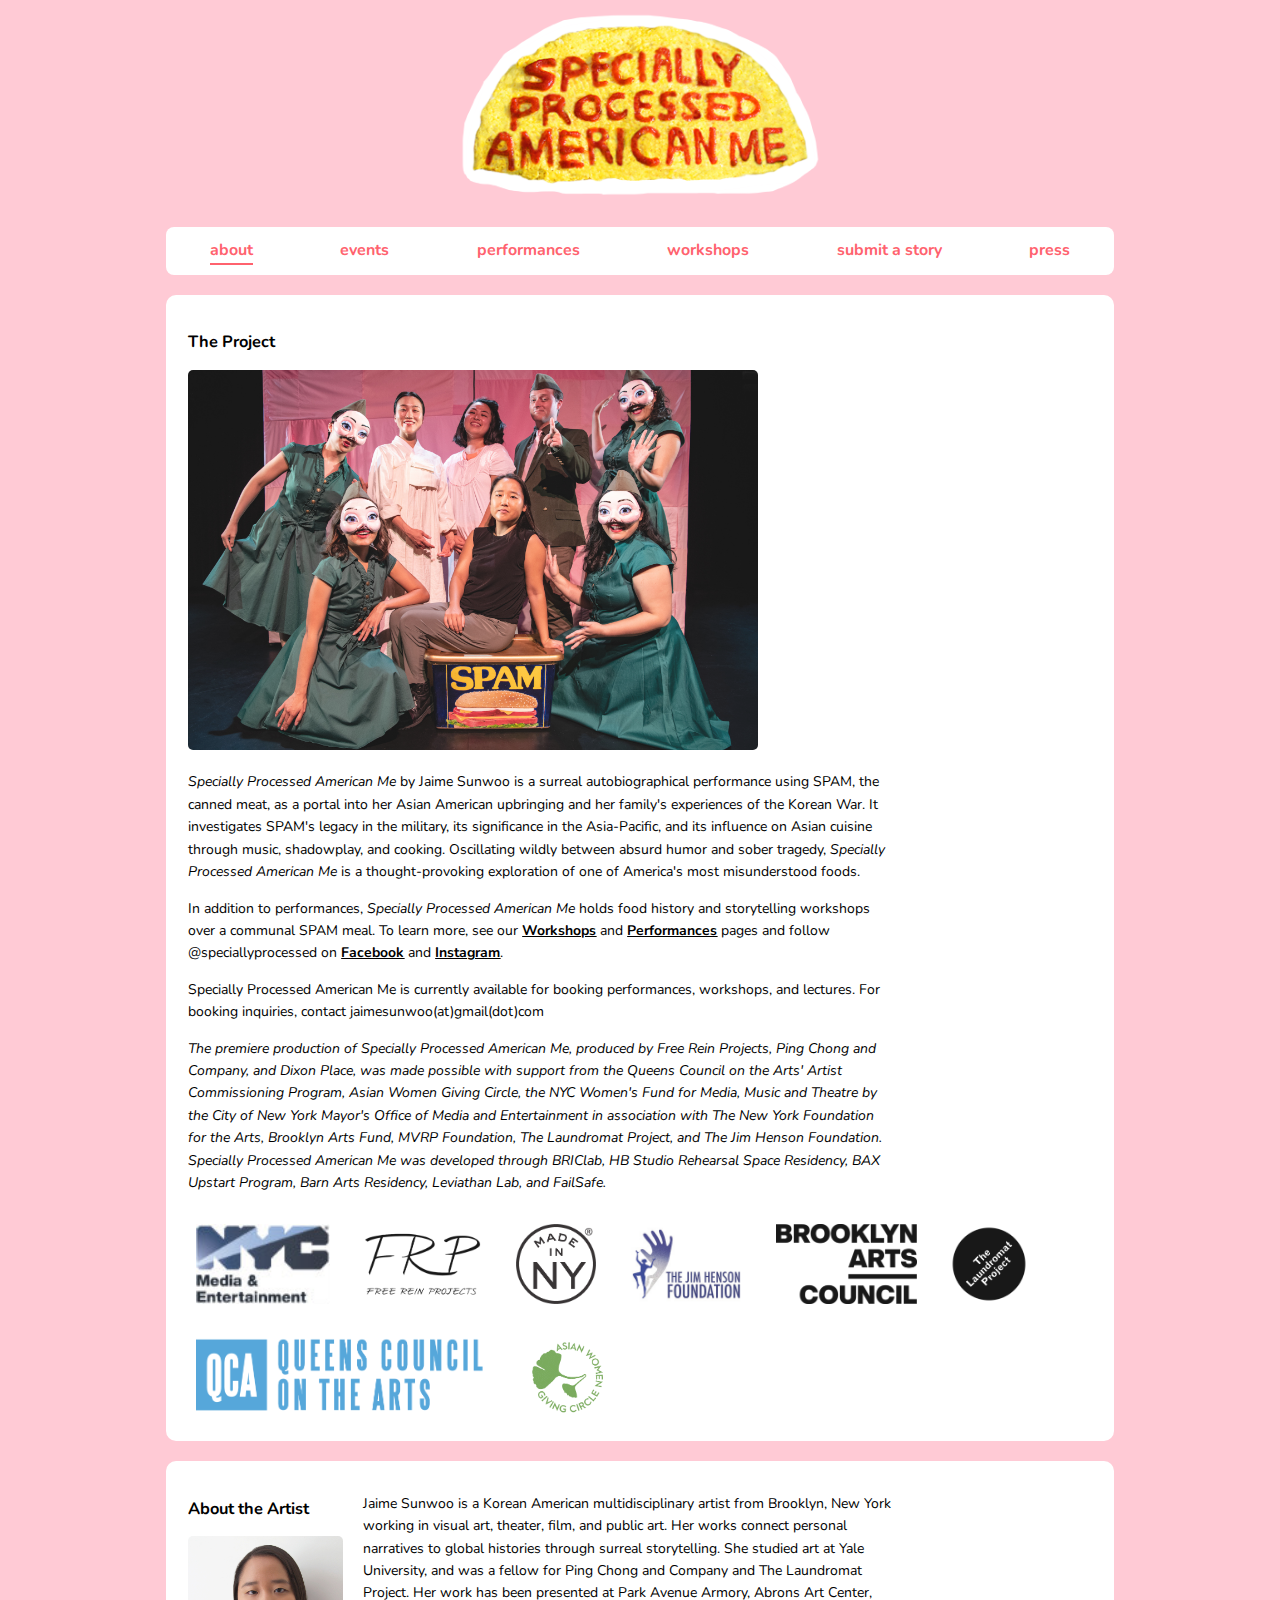
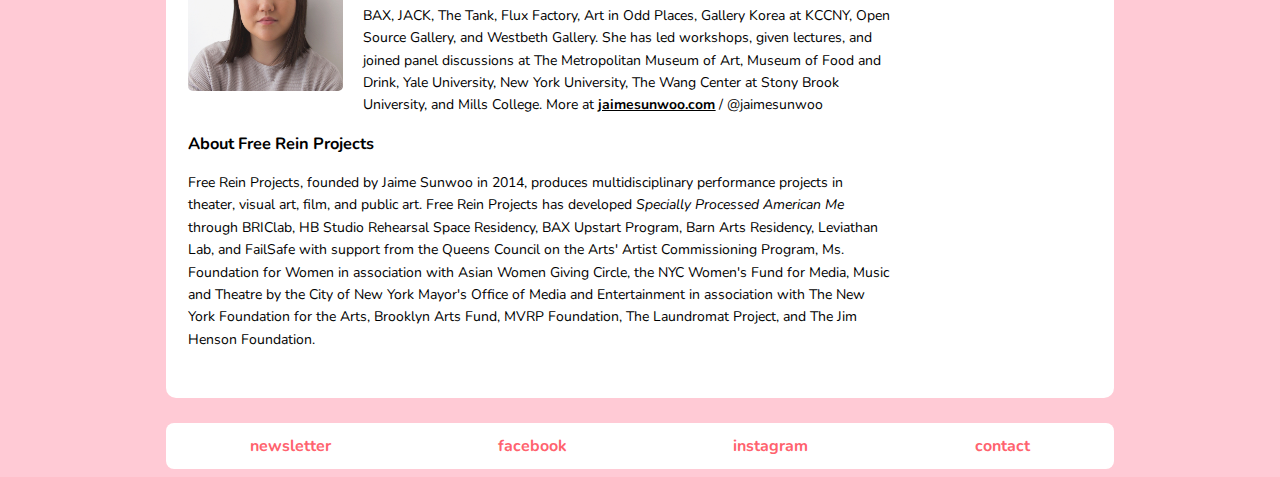
==== about.html @ fe8b5e7a "Make contact last bottom nav item" ====
<!DOCTYPE html>
<html lang="en">
  <head>
    <meta charset="utf-8" />
    <meta name="viewport" content="width=device-width,initial-scale=1" />
    <title>Specially Processed American Me</title>
    <link
      href="https://fonts.googleapis.com/css?family=Nunito"
      rel="stylesheet"
    />
    <link rel="stylesheet" type="text/css" href="./style_new.css" />
  </head>
  <body>
    <div class="nav">
      <div class="page-logo">
        <a href="./index.html"><img src="images/logo.png" /></a>
      </div>
      <div class="navItems">
        <a href="./about.html" class="navItem underlined">about</a>
        <a href="./events.html" class="navItem">events</a>
        <a href="./performances.html" class="navItem">performances</a>
        <a href="./workshops.html" class="navItem">workshops</a>
        <a href="./submit-a-story.html" class="navItem">submit a story</a>
        <a href="./press.html" class="navItem">press</a>
      </div>
    </div>

    <div class="pageBody">
      <h3>The Project</h3>
      <img class="about-img-2" src="images/about2.jpg" />
      <p>
        <i>Specially Processed American Me</i> by Jaime Sunwoo is a surreal
        autobiographical performance using SPAM, the canned meat, as a portal
        into her Asian American upbringing and her family's experiences of the
        Korean War. It investigates SPAM's legacy in the military, its
        significance in the Asia-Pacific, and its influence on Asian cuisine
        through music, shadowplay, and cooking. Oscillating wildly between
        absurd humor and sober tragedy,
        <i>Specially Processed American Me</i> is a thought-provoking
        exploration of one of America's most misunderstood foods.
      </p>
      <p>
        In addition to performances,
        <i>Specially Processed American Me</i> holds food history and
        storytelling workshops over a communal SPAM meal. To learn more, see our
        <a href="./workshops"><u>Workshops</u></a> and
        <a href="./performances"><u>Performances</u></a> pages and follow
        @speciallyprocessed on
        <a href="https://www.facebook.com/SpeciallyProcessed/"
          ><u>Facebook</u></a
        >
        and
        <a href="https://www.instagram.com/speciallyprocessed/"
          ><u>Instagram</u></a
        >.
      </p>

      <p>
        Specially Processed American Me is currently available for booking
	performances, workshops, and lectures. For booking inquiries, contact
	jaimesunwoo(at)gmail(dot)com
      </p>

      <p>
        <i>
	  The premiere production of Specially Processed American Me,
	  produced by Free Rein Projects, Ping Chong and Company, and
	  Dixon Place, was made possible with support from the Queens
	  Council on the Arts' Artist Commissioning Program, Asian Women
	  Giving Circle, the NYC Women's Fund for Media, Music and Theatre
	  by the City of New York Mayor's Office of Media and Entertainment
	  in association with The New York Foundation for the Arts, Brooklyn
	  Arts Fund, MVRP Foundation, The Laundromat Project, and The Jim
	  Henson Foundation. Specially Processed American Me was developed
	  through BRIClab, HB Studio Rehearsal Space Residency, BAX Upstart
	  Program, Barn Arts Residency, Leviathan Lab, and FailSafe.
	</i>
      </p>

      <img class="mayorsOfficeLogo" src="images/logos/project/nyc.jpg" />
      <img class="mayorsOfficeLogo" src="images/logos/project/frp.png" />
      <img class="mayorsOfficeLogo" src="images/logos/project/made-in-ny.png" />
      <img class="mayorsOfficeLogo" src="images/logos/project/jim-henson.jpg" />
      <img class="mayorsOfficeLogo" src="images/logos/project/brooklyn-arts.png" />
      <img class="mayorsOfficeLogo" src="images/logos/project/tlp.png" />
      <img class="mayorsOfficeLogo" src="images/logos/project/queens-council.png" />
      <img class="mayorsOfficeLogo" src="images/logos/project/awgc.gif" />
    </div>

    <div class="pageBody">
      <h3>About the Artist</h3>
      <div class="bioDiv">
        <img class="bioPic" src="./images/biopics/jaime_sunwoo.jpg" />
        <div class="bioText">
          <p>
            Jaime Sunwoo is a Korean American multidisciplinary artist from
            Brooklyn, New York working in visual art, theater, film, and public
            art. Her works connect personal narratives to global histories
            through surreal storytelling. She studied art at Yale University,
            and was a fellow for Ping Chong and Company and The Laundromat
            Project. Her work has been presented at Park Avenue Armory, Abrons
            Art Center, BAX, JACK, The Tank, Flux Factory, Art in Odd Places,
            Gallery Korea at KCCNY, Open Source Gallery, and Westbeth Gallery.
            She has led workshops, given lectures, and joined panel discussions
            at The Metropolitan Museum of Art, Museum of Food and Drink, Yale
            University, New York University, The Wang Center at Stony Brook
            University, and Mills College. More at
            <a href="https://jaimesunwoo.com"><u>jaimesunwoo.com</u></a> /
            @jaimesunwoo
          </p>
        </div>
      </div>

      <h3>About Free Rein Projects</h3>
      <p>
        Free Rein Projects, founded by Jaime Sunwoo in 2014, produces
        multidisciplinary performance projects in theater, visual art, film, and
        public art. Free Rein Projects has developed
        <i>Specially Processed American Me</i> through BRIClab, HB Studio
        Rehearsal Space Residency, BAX Upstart Program, Barn Arts Residency,
        Leviathan Lab, and FailSafe with support from the Queens Council on the
        Arts' Artist Commissioning Program, Ms. Foundation for Women in
        association with Asian Women Giving Circle, the NYC Women's Fund for
        Media, Music and Theatre by the City of New York Mayor's Office of Media
        and Entertainment in association with The New York Foundation for the
        Arts, Brooklyn Arts Fund, MVRP Foundation, The Laundromat Project, and
        The Jim Henson Foundation.
      </p>

      <br />
    </div>
    <div class="nav">
      <div class="navItems">
        <a href="http://eepurl.com/dxRak9" class="navItem">newsletter</a>
        <a href="https://www.facebook.com/SpeciallyProcessed/" class="navItem"
          >facebook</a
        >
        <a href="https://www.instagram.com/speciallyprocessed/" class="navItem"
          >instagram</a
        >
        <a href="./contact.html" class="navItem notBoldText">contact</a>
      </div>
    </div>
  </body>
</html>
---- style_new.css ----
body {
  font-family: "Futura", "Nunito", sans-serif;
  margin-top: 0;
  margin-left: 0;
  width: 100vw;
  background-color: #ffcad5;
}

.page-logo img {
  height: 140px;
  padding-top: 10px;
  margin-bottom: -14px;
}

@media screen and (min-device-width: 800px) {
  .page-logo img {
    height: 200px;
  }
  .page-logo img:hover {
    height: 210px;
    padding-top: 7px;
    margin-bottom: -21px;
  }
}

.eventLocations {
  text-align: center;
  margin-bottom: 40px;
}

.eventLocations h3 {
  line-height: 50%;
  margin-top: 20px;
}

.eventLocations h4 {
  margin-top: -10px;
  margin-bottom: 10px;
  color: #333333;
}

@media screen and (max-device-width: 800px) {
  .eventLocations h3 {
    line-height: 100%;
    margin-top: 40px;
  }

  .eventLocations h4 {
    margin-top: -10px;
    margin-bottom: 10px;
    color: #333333;
  }
}

.eventQuote {
  text-align: center;
  width: 60%;
  margin: 30px auto;
  border: 3px solid #ffe9ed;
  border-radius: 6px;
  padding: 10px 20px 10px 0px;
}

@media screen and (max-device-width: 800px) {
  .eventQuote {
    width: 80%;
  }
}

.attribution {
  text-align: right;
  margin-top: 30px;
  margin-right: 90px;
}

.attribution h4 {
  color: #ff626e;
}

@media screen and (max-device-width: 800px) {
  .attribution {
    margin-right: 0px;
  }
}

.sponsoredBy {
  margin-top: 40px;
  text-align: center;
  margin: 0 auto;
}

.mayorsOfficeLogo {
  margin-top: 8px;
  min-height: 80px;
  max-height: 80px;
  margin-right: 12px;
  padding: 8px;
}

.logos {
  margin-top: 20px;
  display: flex;
  flex-wrap: wrap;
  justify-content: space-between;
  width: 40%;
  margin: 0 auto 60px;
}
.logos img {
  height: 60px;
}

@media screen and (max-device-width: 800px) {
  .logos {
    display: flex;
    flex-wrap: wrap;
    justify-content: space-between;
    width: 90%;
    margin: 0 auto;
  }
  .logos img {
    height: 60px;
  }
}

.bioDiv {
  display: inline;
}
.bioText {
  padding-top: 0;
  margin-left: 175px;
  margin-top: -220px;
  min-height: 160px;
  max-width: 60%;
}
.bioPic {
  width: 155px;
}

.section-header {
  width: 46vw;
}

.about-img-2 {
  width: 44.5vw;
}

@media screen and (max-device-width: 800px) {
  .bioDiv {
    display: inline;
  }
  .bioText {
    padding-top: 0;
    margin-left: 0;
    margin-top: 0;
    min-height: 160px;
    max-width: 100%;
  }

  .section-header,
  .about-img-2 {
    width: 100%;
  }
}

.size-full {
  min-width: 100%;
  max-width: 100%;
  width: 100%;
}

.photo-container {
  display: flex;
  justify-content: space-around;
  flex-wrap: wrap;
}

#photo-credit {
  font-weight: bold;
  color: black;
  margin-right: 25px;
  margin-bottom: 15px;
  position: absolute;
  bottom: 0;
  right: 0;
}

@media screen and (max-device-width: 800px) {
  #photo-credit {
    bottom: 50px;
  }
}

.photo-subcontainer {
  align-self: flex-start;
  overflow: hidden;
  height: 300px;
  position: relative;
  width: 48%;
  margin-bottom: 10px;
  border-radius: 8px;
  display: block;
  border: 3px solid #ffcad5;
}

.photograph {
  z-index: 0;
  width: 100%;
  min-height: 100%;
}

@media screen and (max-device-width: 800px) {
  .photo-subcontainer {
    align-self: flex-start;
    overflow: hidden;
    height: 100px;
    position: relative;
    width: 45%;
    margin-bottom: 10px;
    border-radius: 8px;
    display: block;
    border: 3px solid #ffcad5;
  }

  .photograph {
    width: 100%;
  }
}

.photograph:hover {
  cursor: pointer;
}
#enlargedImageDiv {
  width: 100vw;
  height: 100vh;
  visibility: hidden;
  position: fixed;
  z-index: 1;
  top: 0;
  left: 0;
  background: rgba(255, 255, 255, 0.8);
}
#performance-photos h3,
#workshop-photos h3 {
  margin-bottom: 35px;
  text-align: center;
  font-size: 20px;
  color: #ff626e;
}
@media screen and (max-device-width: 800px) {
  #performance-photos h3,
  #workshop-photos h3 {
    margin-top: 1px;
    margin-bottom: 20px;
  }
}
#enlargedImage {
  max-height: 90vh;
  position: absolute;
  left: 50%;
  top: 5vh;
  -webkit-transform: translateX(-50%);
  transform: translateX(-50%);
  opacity: 1;
  border: 3px solid #ffcad5;
  box-shadow: 3px 3px 5px #cccccc;
}

@media screen and (max-device-width: 800px) {
  #enlargedImage {
    -webkit-transform: translateX(0%);
    max-width: 86%;
    left: 6%;
    top: 25vh;
  }
}
a {
  text-decoration: none;
  font-weight: bold;
  color: inherit;
}

.img_nav {
  height: 130px;
  margin-top: 12px;
  margin-bottom: 20px;
}

@media screen and (max-device-width: 800px) {
  .img_nav {
    display: none;
  }
}

.img_nav img {
  max-height: 100%;
  border-radius: 6px;
}

.img_nav img:hover {
  opacity: 0.9;
}

.pageTitle {
  padding-top: 10px;
  padding-bottom: 10px;
  max-height: 40px;
  margin: 0;
  text-align: center;
}

.transparentBG {
  position: fixed;
  top: 0;
  left: 0;
  height: 100vw;
  opacity: 0.5;
  width: 100vw;
  visibility: hidden;
}

.nav {
  margin-left: 2.5vw;
  margin-right: 2.5vw;
  font-family: "Futura", "Nunito", sans-serif;
  text-align: center;
  -webkit-animation: fadein 0.6s; /* Safari, Chrome and Opera > 12.1 */
  -moz-animation: fadein 0.6s; /* Firefox < 16 */
  -ms-animation: fadein 0.6s; /* Internet Explorer */
  -o-animation: fadein 0.6s; /* Opera < 12.1 */
  animation: fadein 0.6s;
}

@media screen and (min-device-width: 800px) {
  .nav {
    margin-left: 13vw;
    margin-right: 13vw;
  }
}

.displayRecipes {
  visibility: hidden;
}

@media screen and (min-device-width: 800px) {
}

.sendRecipeSendButton {
  font-size: 16px;
  background-color: white;
  border: 3px solid #ffcad5;
  border-radius: 4px;
  font-weight: bold;
}

@media screen and (min-device-width: 800px) {
}

.sendRecipeSendButton:hover {
  cursor: pointer;
}

@media screen and (min-device-width: 800px) {
}

.sendRecipeAuthor {
  width: 70%;
  border-radius: 5px;
  font-size: 16px;
  border: 3px solid #ffcad5;
}

@media screen and (max-device-width: 800px) {
  .sendRecipeAuthor {
    width: 96%;
  }
}

.sendRecipeText {
  border-radius: 5px;
  width: 70%;
  height: 300px;
  font-size: 16px;
  border: 3px solid #ffcad5;
}

@media screen and (max-device-width: 800px) {
  .sendRecipeText {
    width: 96%;
  }
}

.closeRecipeButton {
  color: #555555;
  position: relative;
  background-color: #ededed;
  width: 20px;
  height: 20px;
  margin-top: 2px;
  opacity: 1;
  margin-bottom: -26px;
  margin-left: 266px;
  z-index: 900;
  text-align: center;
  font-family: sans-serif;
  border-radius: 50%;
  visibility: hidden;
}

@media screen and (min-device-width: 800px) {
}

.boldText2 {
  font-weight: bold;
}

closeRecipeButton:hover {
  cursor: pointer;
  background-color: #ff7f7f;
}

.recipeContent {
  border-radius: 10px;
  overflow: scroll;
  background-color: #ffffff;
  border: 3px solid #ffcad5;
  opacity: 0.97;
  text-align: left;
  height: 300px;
  padding-left: 16px;
  padding-right: 16px;
  padding-bottom: 16px;
  font-size: 15px;
  overflow-x: hidden;
}

@media screen and (min-device-width: 800px) {
}

.recipeContainer:hover {
  cursor: pointer;
}

@media screen and (min-device-width: 800px) {
}

.recipeContainer:hover > .recipeTitle {
  visibility: visible;
}

.recipeTitle {
  display: table;
  visibility: hidden;
  position: absolute;
  opacity: 0.99;
  z-index: 500;
  width: 70%;
  max-width: 70%;
  left: 14%;
  top: 29%;
  color: white;
  max-width: 70%;
  font-size: 18px;
  margin: 0 auto;
}

@media screen and (min-device-width: 800px) {
}

.recipeContainer {
  position: relative;
  /* border: 2px solid orange; */
  width: 28%;
  max-height: 14em;
  margin-right: 1.5%;
  margin-bottom: 14px;
  text-align: center;
}

@media screen and (min-device-width: 800px) {
  .recipeContainer {
    position: relative;
    /* border: 2px solid orange; */
    width: 18%;
    max-height: 18em;
    margin-right: 1.5%;
    margin-bottom: 14px;
    text-align: center;
  }
}

.recipeSpamPic {
  max-width: 100%;
  height: 100%;
  opacity: 0.9;
  margin: 0 auto;
  z-index: 499;
}

@media screen and (min-device-width: 800px) {
  .recipeSpamPic {
  }
}

.recipeContentDiv {
  position: fixed;
  width: 90vw;
  top: 150px;
  left: 5vw;
  opacity: 0.99;
  z-index: 600;
}

@media screen and (min-device-width: 800px) {
  .recipeContentDiv {
    position: relative;
    width: 300px;
    top: 0;
    left: 0;
    margin-top: -304px;
    margin-left: -65px;
    opacity: 0.99;
    z-index: 600;
  }
}

.recipesDiv {
  margin-top: 25px;
  display: flex;
  justify-content: flex-start;
  flex-wrap: wrap;
}

@media screen and (min-device-width: 800px) {
  .recipesDiv {
  }
}

.navItems {
  display: flex;
  flex-wrap: wrap;
  justify-content: space-around;
  padding-top: 10px;
  padding-bottom: 10px;
  border-radius: 8px;
  text-align: center;
  margin-top: 25px;
  background-color: white;
}

@media screen and (max-device-width: 800px) {
  .navItems {
    justify-content: space-around;
    background-color: rgba(255, 255, 255, 0.5);
    padding-bottom: 2px;
    margin-right: 4px;
    margin-left: 4px;
    padding-right: 6px;
    padding-left: 6px;
    margin-top: 10px;
  }
}

.navItem {
  display: inline-block;
  color: #ff626e;
  font-weight: bold;
  font-size: 16px;
  padding-top: 2px;
  padding-bottom: 2px;
}

.underlined {
  border-bottom: 2px solid #ff626e;
}

@media screen and (max-device-width: 800px) {
  .navItem {
    border-radius: 6px;
    background-color: white;
    width: 28vw;
    font-size: 12px;
    padding-top: 10px;
    padding-bottom: 8px;
    margin-bottom: 6px;
  }
  .underlined {
    border-bottom: 2px solid white;
    text-decoration: underline;
  }
}

.navItem:hover {
  opacity: 0.8;
}

.pageBody p,
.recipeBody p {
  max-width: 100%;
}

@media screen and (min-device-width: 800px) {
  .pageBody p,
  .recipeBody p {
    max-width: 55vw;
  }
}

.contactBody {
  min-height: 200px;
}

.pageBody {
  background-color: white;
}
.recipeBody {
  background-color: rgba(255, 255, 255, 0.3);
}

.pageBody,
.recipeBody {
  font-size: 14px;
  line-height: 160%;
  margin-bottom: 12px;
  border-radius: 10px;
  padding-top: 20px;
  padding-bottom: 10px;
  margin-left: 3vw;
  margin-top: 10px;
  margin-right: 3vw;
  padding-left: 12px;
  padding-right: 12px;
  -webkit-animation: fadein 0.6s; /* Safari, Chrome and Opera > 12.1 */
  -moz-animation: fadein 0.6s; /* Firefox < 16 */
  -ms-animation: fadein 0.6s; /* Internet Explorer */
  -o-animation: fadein 0.6s; /* Opera < 12.1 */
  animation: fadein 0.6s;
}

.pageBody a,
.recipeBody a {
  text-decoration: underline;
}

@media screen and (min-device-width: 800px) {
  .pageBody,
  .recipeBody {
    margin-left: 13vw;
    margin-right: 13vw;
    padding-left: 22px;
    padding-right: 22px;
    margin-top: 20px;
  }
}

.pageBody img,
.recipeBody img {
  border-radius: 5px;
  opacity: 0.9;
}

.pageBody > p > p > img,
.pageBody > p > p > a > img,
.pageBody > p > p > span > img,
.pageBody > p > h1 > img,
.pageBody > p > figure > img {
  max-width: 100%;
  height: auto;
  width: auto;
}

.wp-image-89 {
  width: 100%;
  height: 100%;
}

@keyframes fadein {
  from {
    opacity: 0;
  }
  to {
    opacity: 1;
  }
}
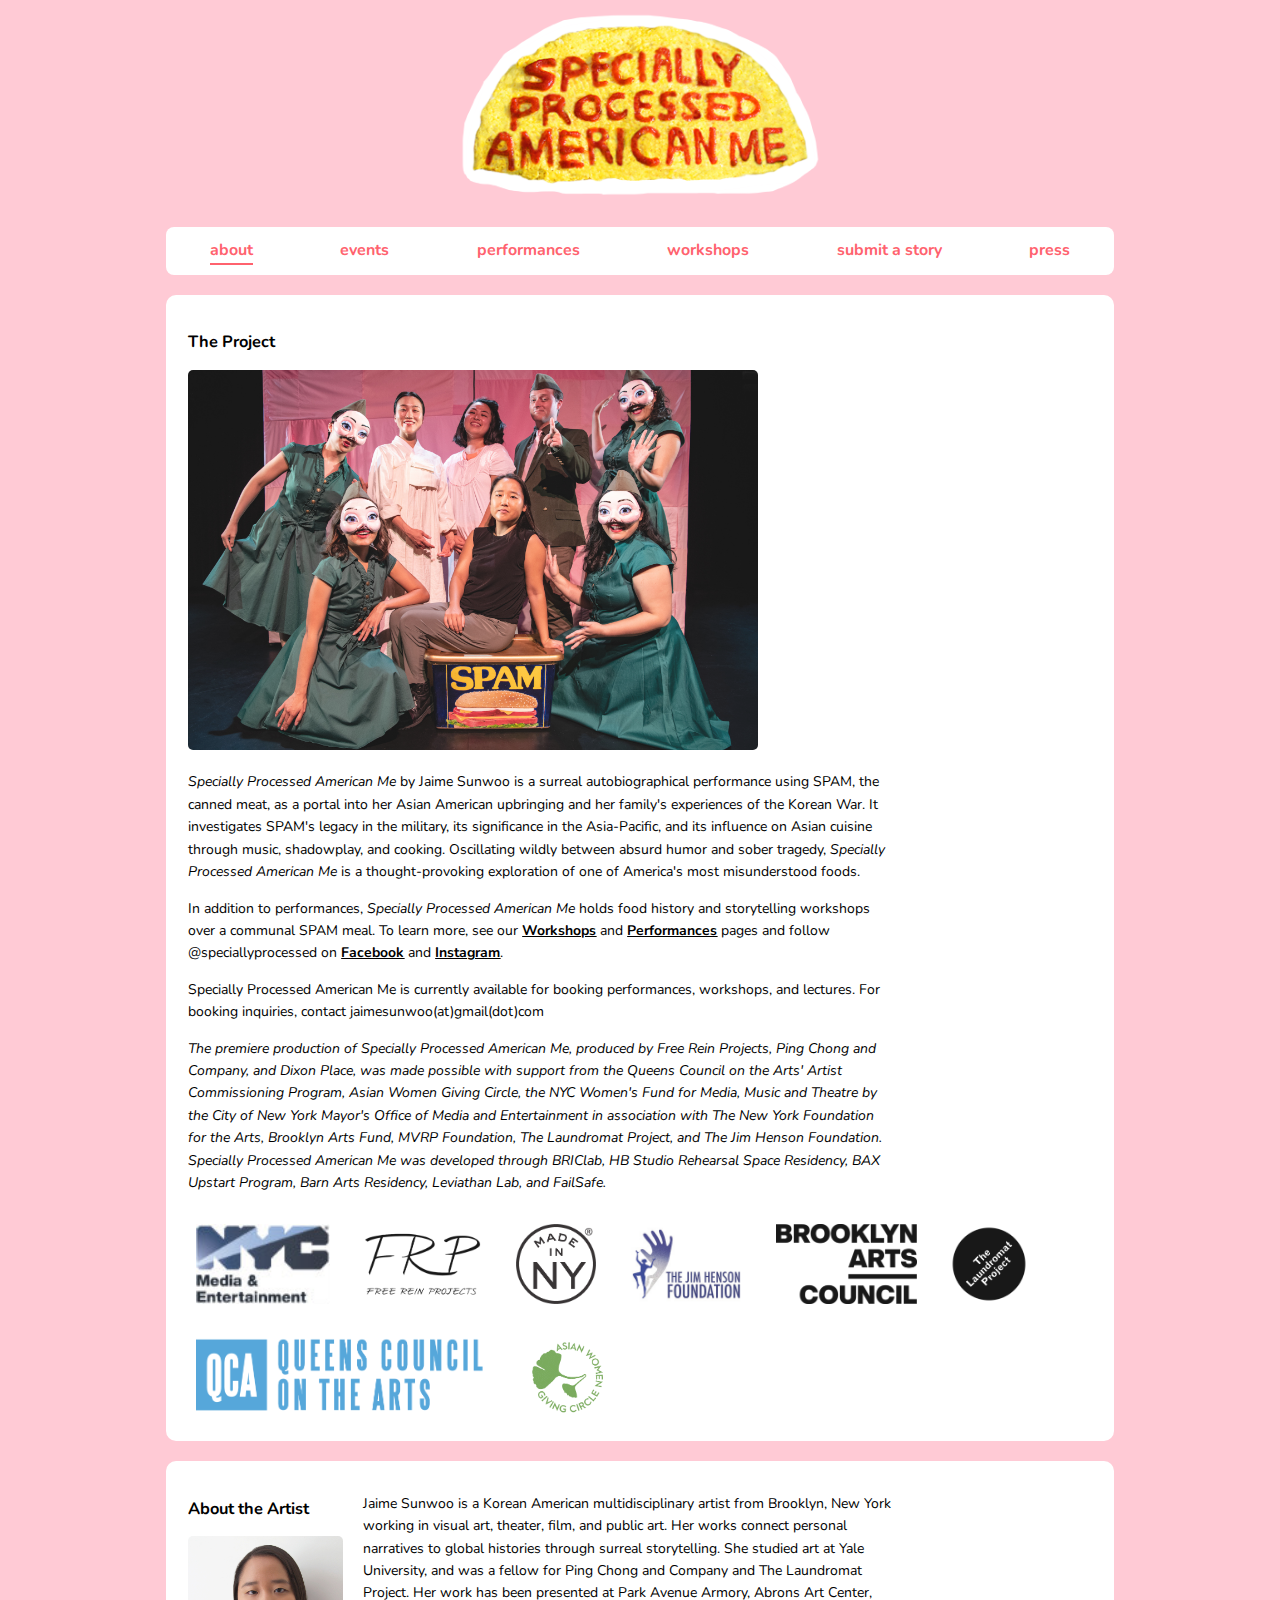
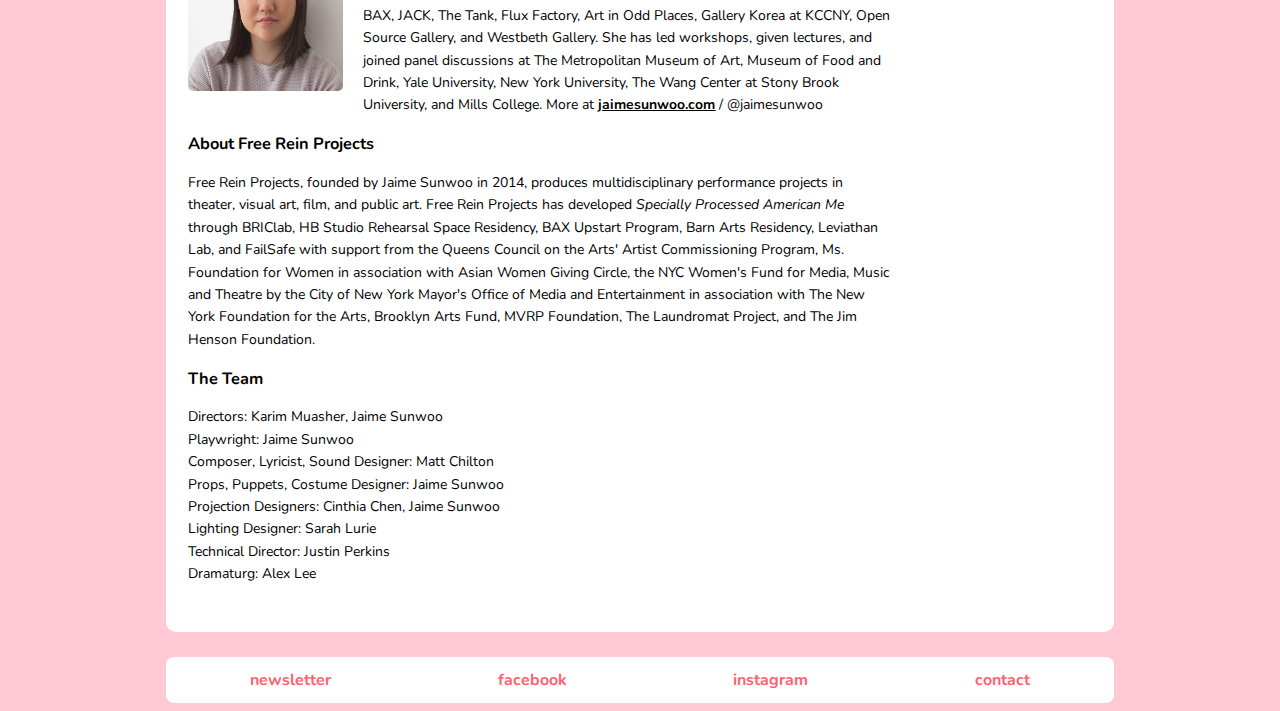
==== commit 36c0ce3a: "new team section" ====
--- a/about.html
+++ b/about.html
@@ -127,6 +127,18 @@
         The Jim Henson Foundation.
       </p>
 
+      <h3>The Team</h3>
+      <p>
+	Directors: Karim Muasher, Jaime Sunwoo<br>
+        Playwright: Jaime Sunwoo<br>
+        Composer, Lyricist, Sound Designer: Matt Chilton<br>
+        Props, Puppets, Costume Designer: Jaime Sunwoo<br>
+        Projection Designers: Cinthia Chen, Jaime Sunwoo<br>
+        Lighting Designer: Sarah Lurie<br>
+        Technical Director: Justin Perkins<br>
+        Dramaturg: Alex Lee<br>
+      </p>
+
       <br />
     </div>
     <div class="nav">
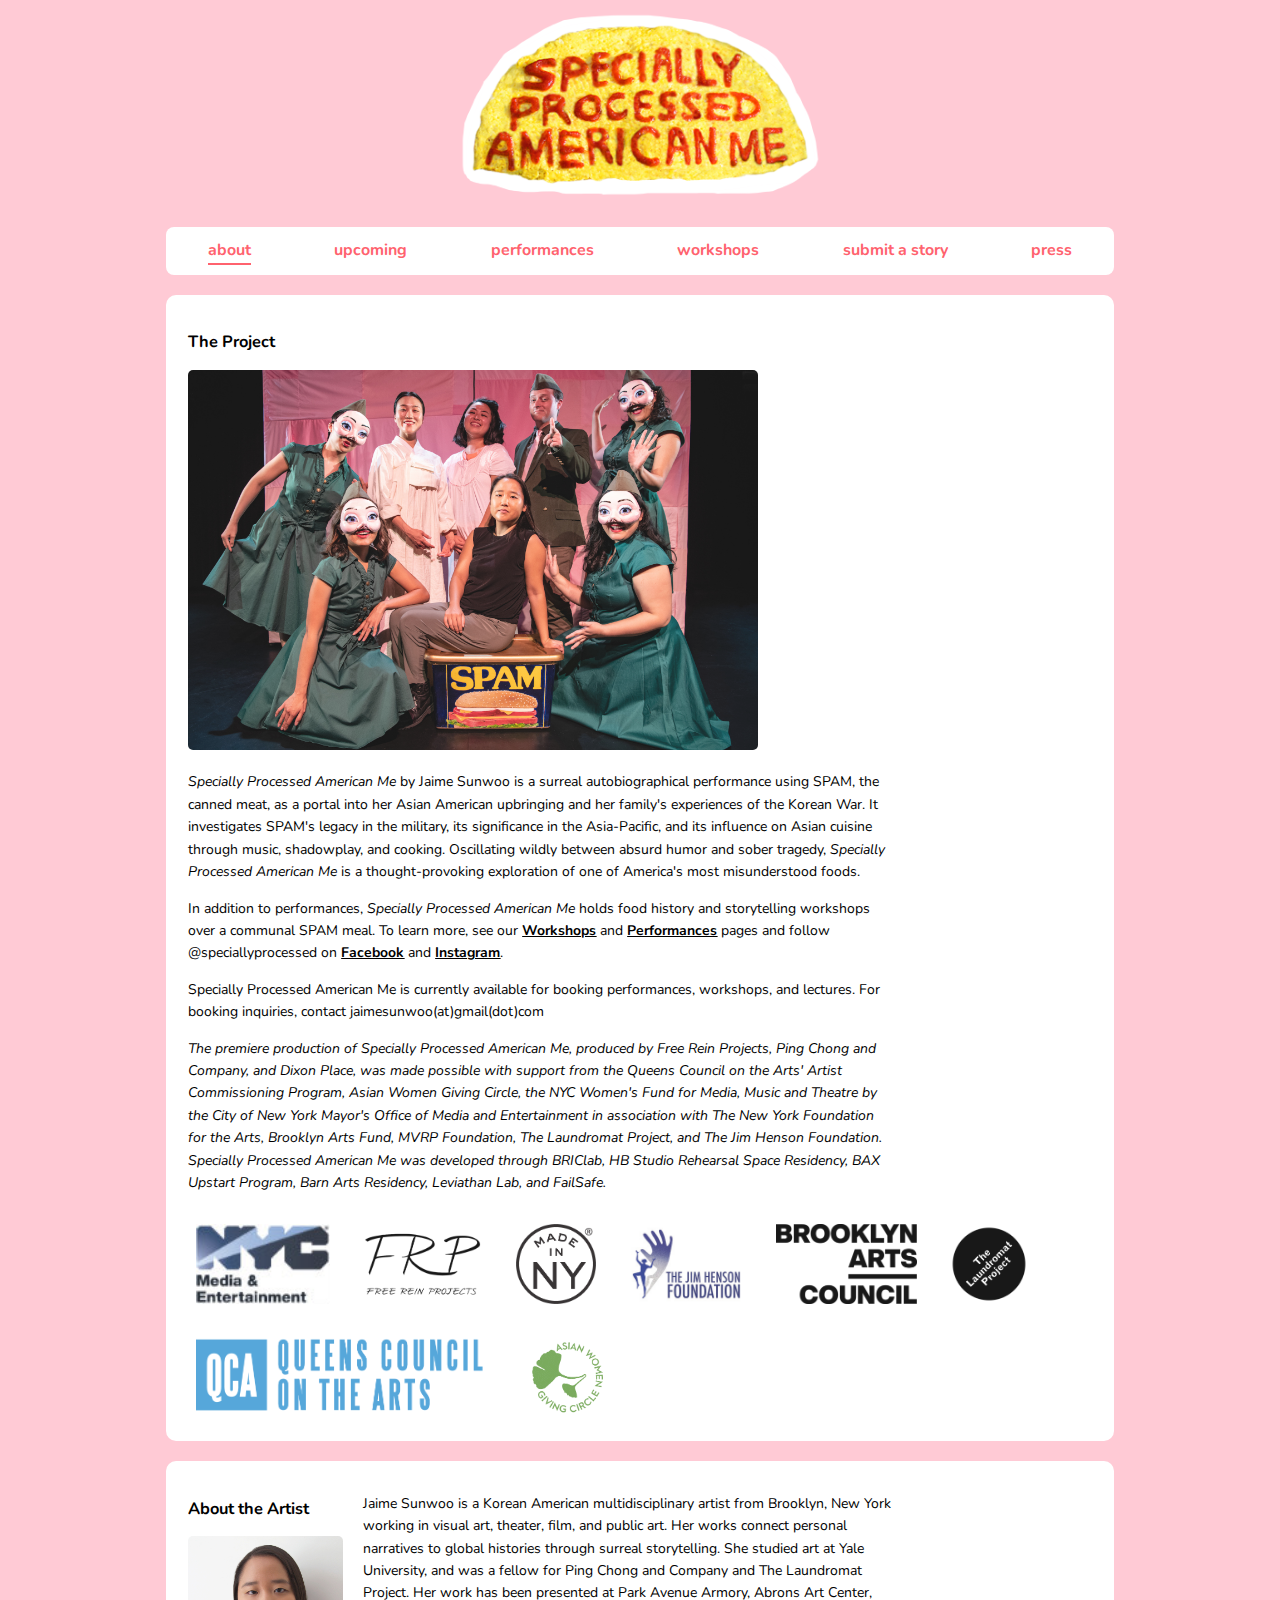
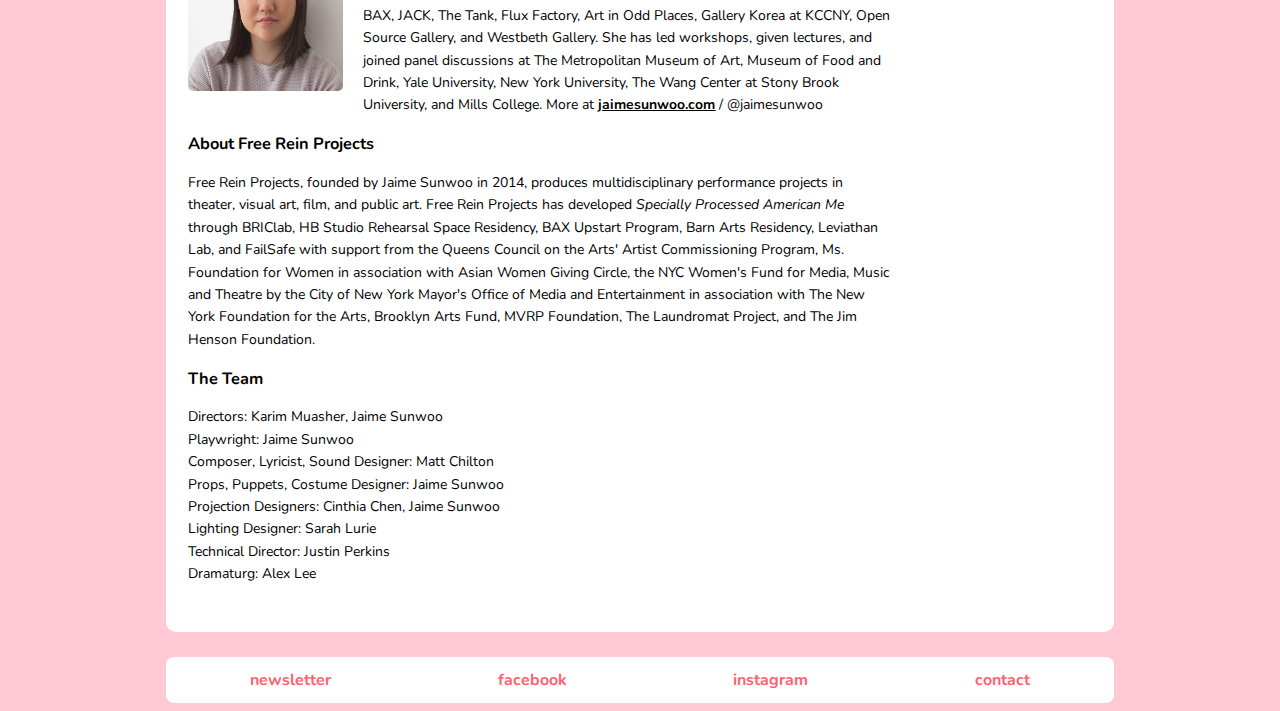
==== commit 0f14688f: "switch back to upcoming" ====
--- a/about.html
+++ b/about.html
@@ -17,7 +17,7 @@
       </div>
       <div class="navItems">
         <a href="./about.html" class="navItem underlined">about</a>
-        <a href="./events.html" class="navItem">events</a>
+        <a href="./upcoming.html" class="navItem">upcoming</a>
         <a href="./performances.html" class="navItem">performances</a>
         <a href="./workshops.html" class="navItem">workshops</a>
         <a href="./submit-a-story.html" class="navItem">submit a story</a>
--- a/style_new.css
+++ b/style_new.css
@@ -58,7 +58,7 @@
   margin: 30px auto;
   border: 3px solid #ffe9ed;
   border-radius: 6px;
-  padding: 10px 20px 10px 0px;
+  padding: 10px 20px 10px 20px;
 }
 
 @media screen and (max-device-width: 800px) {
@@ -70,7 +70,7 @@
 .attribution {
   text-align: right;
   margin-top: 30px;
-  margin-right: 90px;
+  margin-right: 30px;
 }
 
 .attribution h4 {
@@ -681,3 +681,22 @@
     opacity: 1;
   }
 }
+
+#performance-quotes {
+    position: relative;
+    margin-bottom: 35px;
+}
+
+#performance-quotes img {
+    max-width: 100%;
+    min-width: 100%;
+    width: 100%;
+}
+
+#performance-quotes #nyt-link {
+    position: absolute;
+    top: 65%;
+    left: 45%;
+    width: 33%;
+    height: 5%;
+}
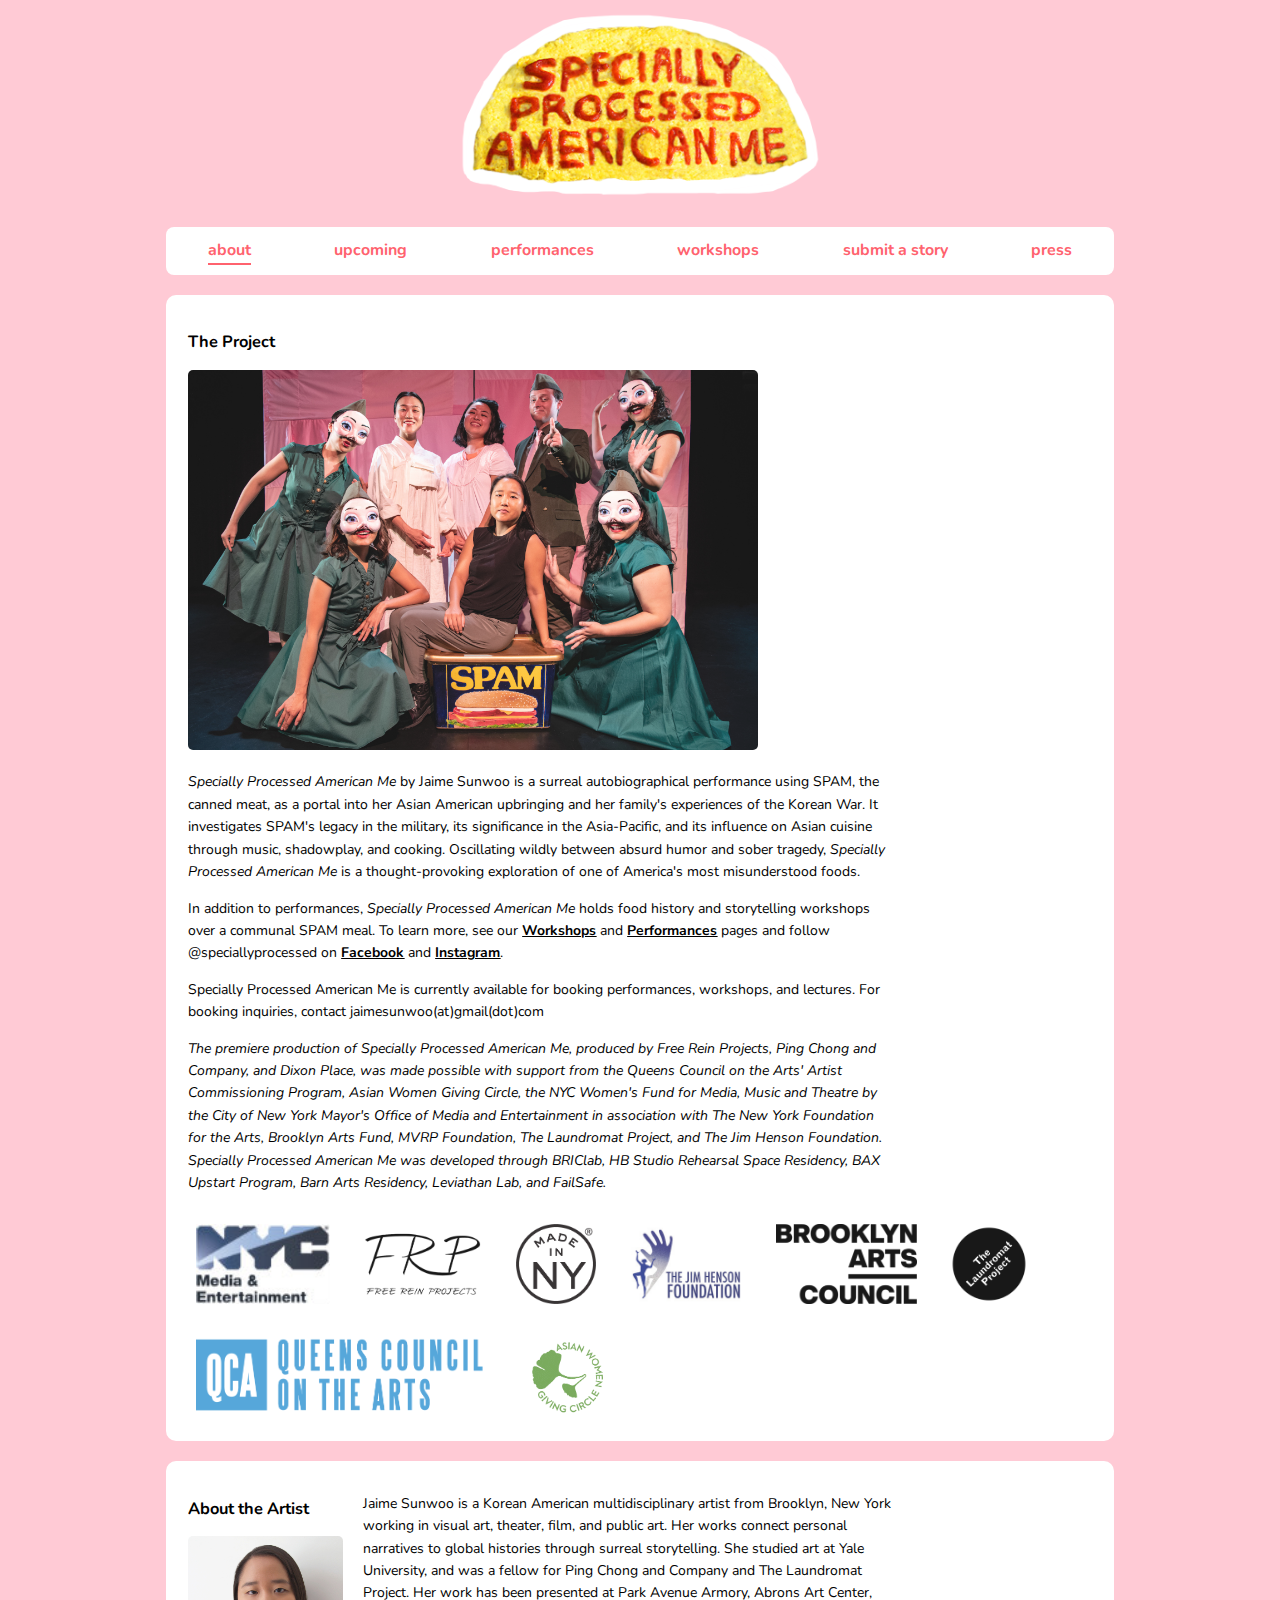
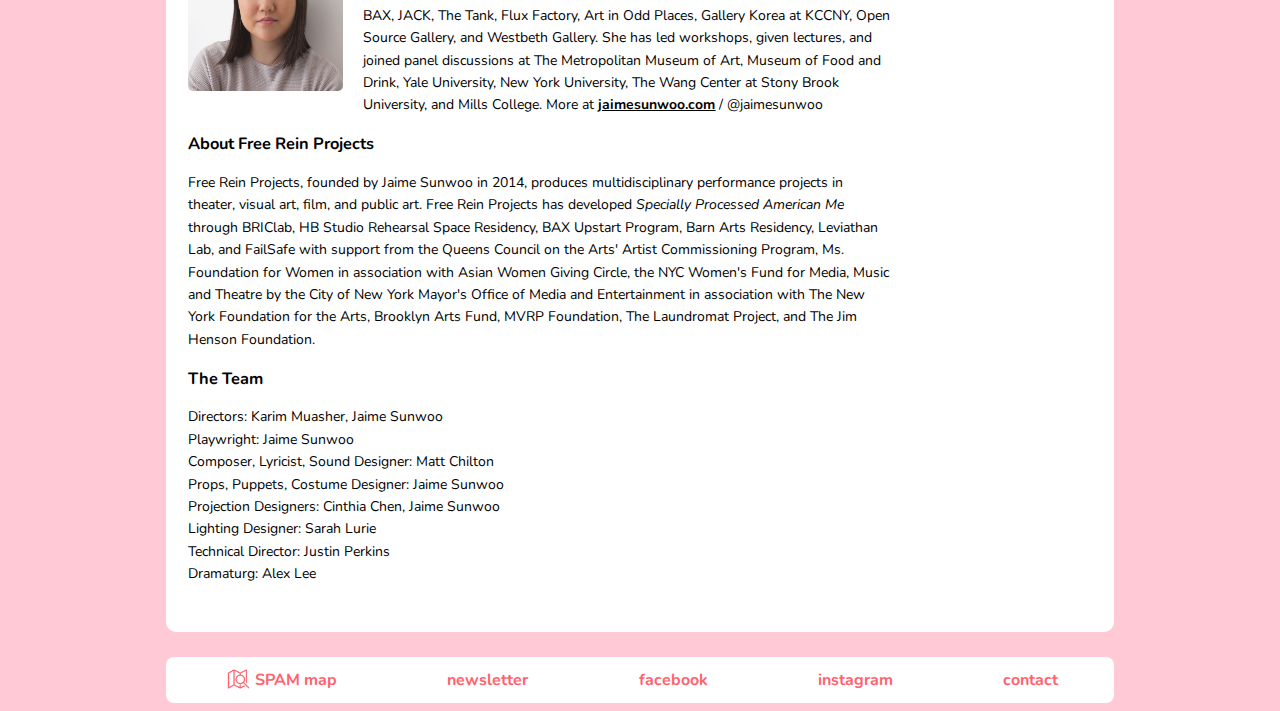
==== commit 83e2a4e5: "link to map" ====
--- a/about.html
+++ b/about.html
@@ -143,7 +143,13 @@
     </div>
     <div class="nav">
       <div class="navItems">
-        <a href="http://eepurl.com/dxRak9" class="navItem">newsletter</a>
+	<a href="./spam-map.html" class="navItem" style="display:flex;justify-content:center;">
+	  <img src="images/spam-map/map-icon.png"/> 
+	  <span class="mobile-hide">SPAM&nbsp;</span>map
+	</a>
+        <a href="https://docs.google.com/forms/d/e/1FAIpQLScTx_-lxqsmn__79s77IwJIoGTOulNRGMMdBLV7c_fVOtAwpw/viewform?usp=sf_link" class="navItem">
+	  newsletter
+	</a>
         <a href="https://www.facebook.com/SpeciallyProcessed/" class="navItem"
           >facebook</a
         >
--- a/style_new.css
+++ b/style_new.css
@@ -191,29 +191,21 @@
 }
 
 .photo-subcontainer {
-  align-self: flex-start;
+  position: relative;
   overflow: hidden;
-  height: 300px;
-  position: relative;
   width: 48%;
   margin-bottom: 10px;
   border-radius: 8px;
-  display: block;
   border: 3px solid #ffcad5;
+  aspect-ratio: 14/9;
 }
 
 .photograph {
-  z-index: 0;
   width: 100%;
-  min-height: 100%;
 }
 
 @media screen and (max-device-width: 800px) {
   .photo-subcontainer {
-    align-self: flex-start;
-    overflow: hidden;
-    height: 100px;
-    position: relative;
     width: 45%;
     margin-bottom: 10px;
     border-radius: 8px;
@@ -545,6 +537,12 @@
   text-align: center;
   margin-top: 25px;
   background-color: white;
+}
+
+.navItem img {
+  max-height: 20px;
+  padding-left: 5px;
+  padding-right: 5px;
 }
 
 @media screen and (max-device-width: 800px) {
@@ -683,20 +681,59 @@
 }
 
 #performance-quotes {
-    position: relative;
-    margin-bottom: 35px;
+  position: relative;
+  margin-bottom: 35px;
+  margin: 0 auto;
+  width: 65%;
+}
+
+
+@media screen and (max-device-width: 800px) {
+  #performance-quotes {
+    width: 100%;
+  }
 }
 
 #performance-quotes img {
-    max-width: 100%;
-    min-width: 100%;
+  max-width: 100%;
+  min-width: 100%;
+  width: 100%;
+}
+
+#performance-quotes #nyt-link {
+  position: absolute;
+  top: 65%;
+  left: 45%;
+  width: 33%;
+  height: 5%;
+}
+
+#map-chefs {
+  margin-top: 15px;
+  width: 100%;
+}
+#map-chefs img {
+  margin-top: 10px;
+  width: 70%;
+}
+#map-chefs img:hover {
+  opacity: 0.8;
+}
+
+@media screen and (max-device-width: 800px) {
+  #map-chefs img {
     width: 100%;
-}
-
-#performance-quotes #nyt-link {
-    position: absolute;
-    top: 65%;
-    left: 45%;
-    width: 33%;
-    height: 5%;
-}
+  }
+}
+
+
+@media screen and (min-device-width: 801px) {
+  .desktop-hide {
+      display: none;
+  }
+}
+@media screen and (max-device-width: 800px) {
+  .mobile-hide {
+      display: none;
+  }
+}
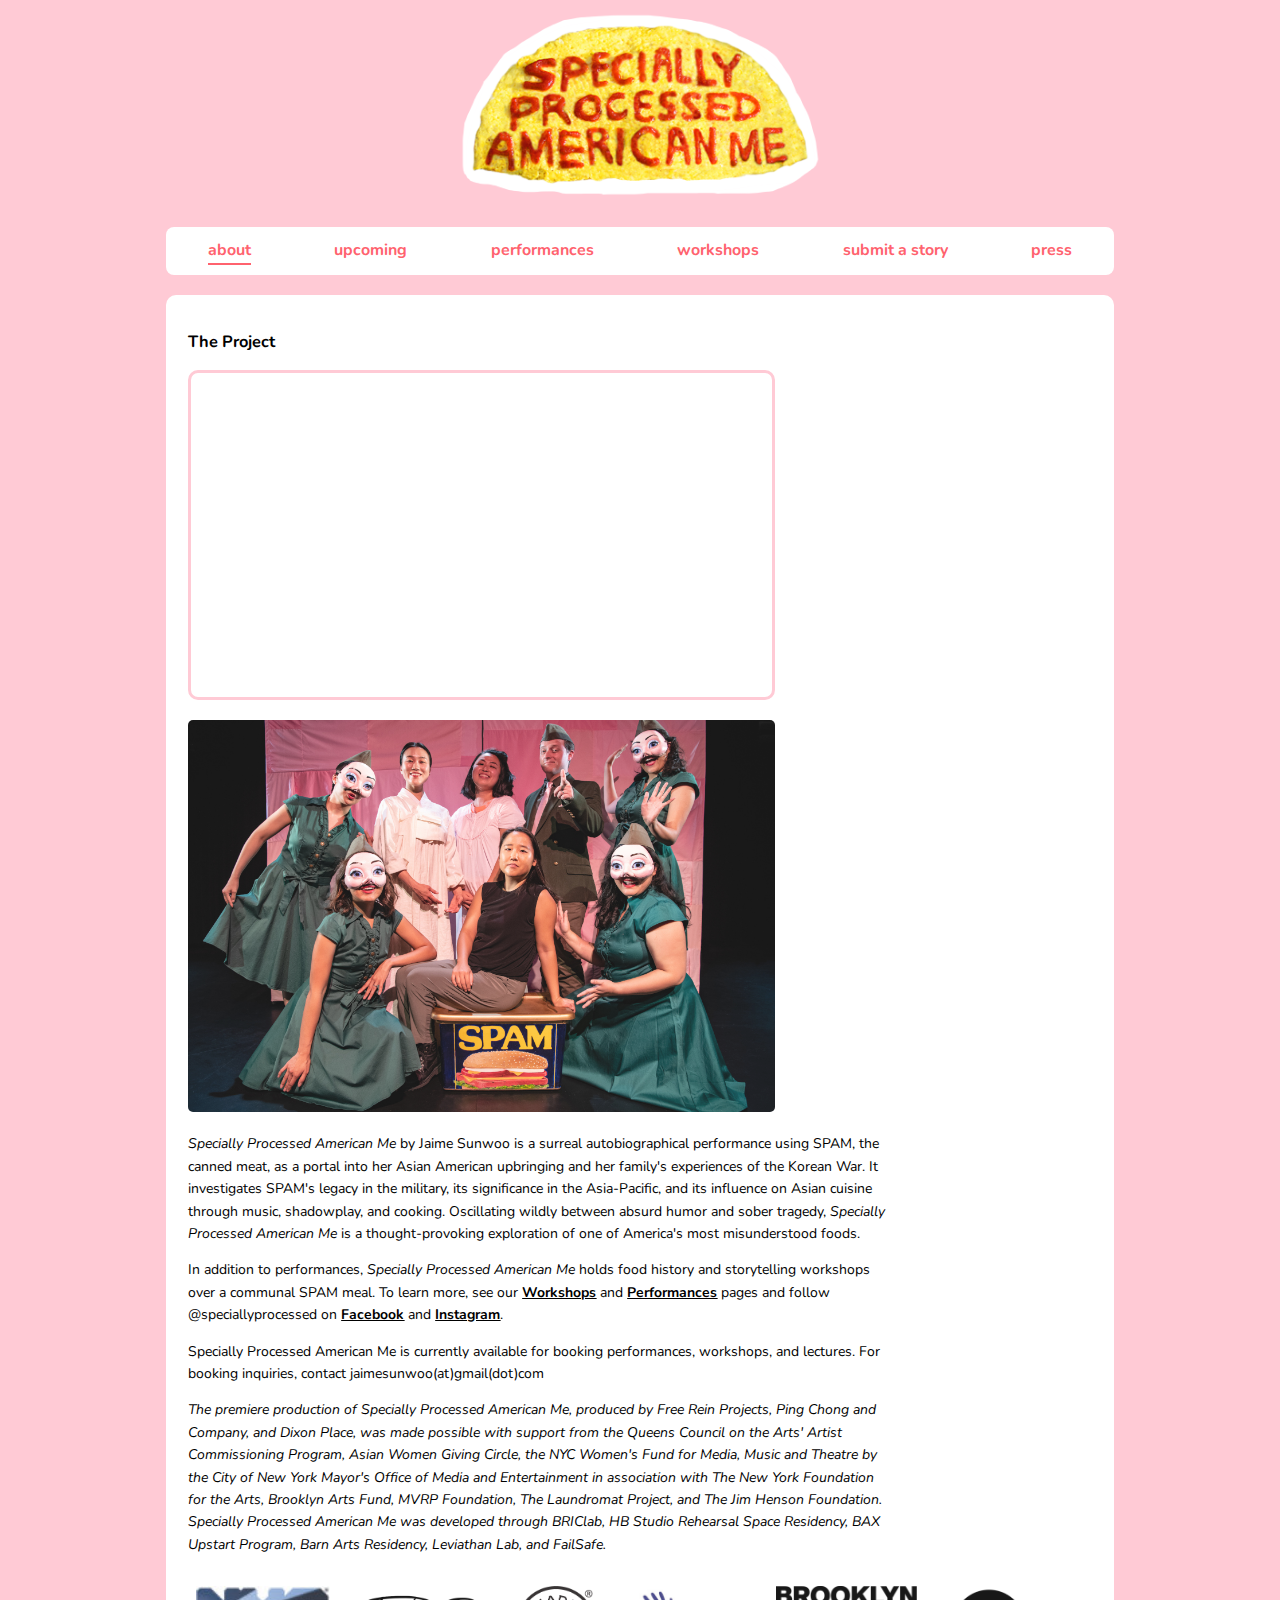
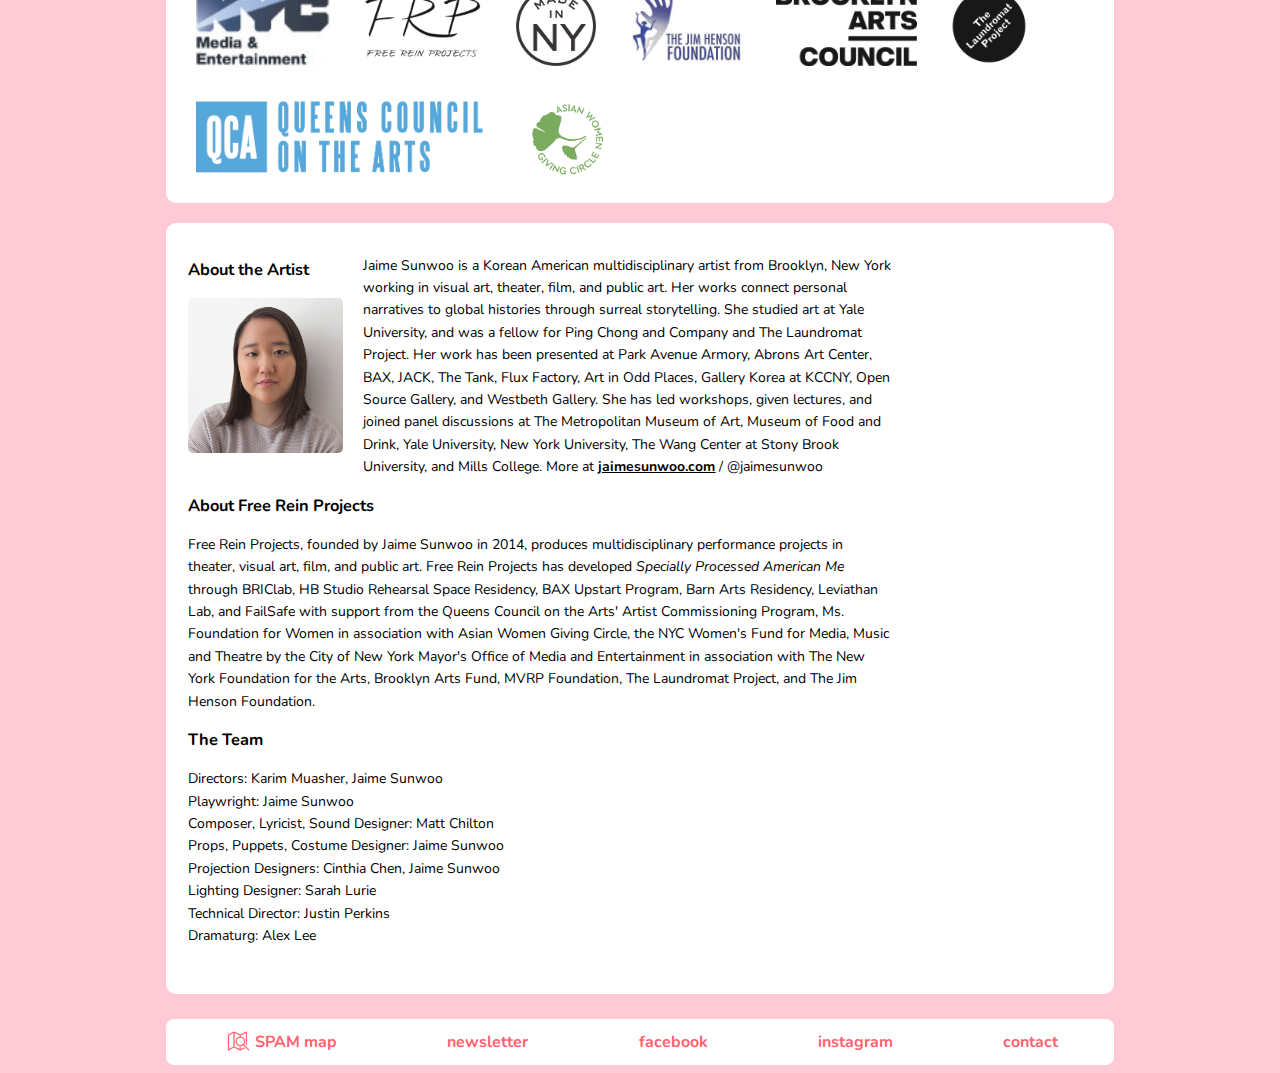
==== commit 20bdc2cb: "Add yt embeds" ====
--- a/about.html
+++ b/about.html
@@ -27,6 +27,16 @@
 
     <div class="pageBody">
       <h3>The Project</h3>
+
+      <div class="youtube-embed" style="margin-bottom: 20px;">
+        <iframe src="https://www.youtube-nocookie.com/embed/3OxfQPyIzbg?controls=0"
+	        title="YouTube video player"
+	        frameborder="0"
+	        allow="accelerometer; autoplay; clipboard-write; encrypted-media; gyroscope; picture-in-picture"
+	        allowfullscreen>
+        </iframe>
+      </div>
+
       <img class="about-img-2" src="images/about2.jpg" />
       <p>
         <i>Specially Processed American Me</i> by Jaime Sunwoo is a surreal
--- a/style_new.css
+++ b/style_new.css
@@ -39,7 +39,30 @@
   color: #333333;
 }
 
-@media screen and (max-device-width: 800px) {
+.youtube-embed {
+  position: relative;
+  height: 0;
+  width: 65%;
+  padding-bottom: 36.56%;
+}
+
+.youtube-embed > iframe {
+  position: absolute;
+  border-radius: 10px;
+  border: 3px solid #ffcad5;
+  box-sizing: border-box;
+  top: 0;
+  left: 0;
+  width: 100%;
+  height: 100%;
+}
+
+@media screen and (max-device-width: 800px) {
+  .youtube-embed {
+    width: 100%;
+    padding-bottom: 56.26%;
+  }
+
   .eventLocations h3 {
     line-height: 100%;
     margin-top: 40px;
@@ -141,7 +164,7 @@
 }
 
 .about-img-2 {
-  width: 44.5vw;
+  width: 65%;
 }
 
 @media screen and (max-device-width: 800px) {
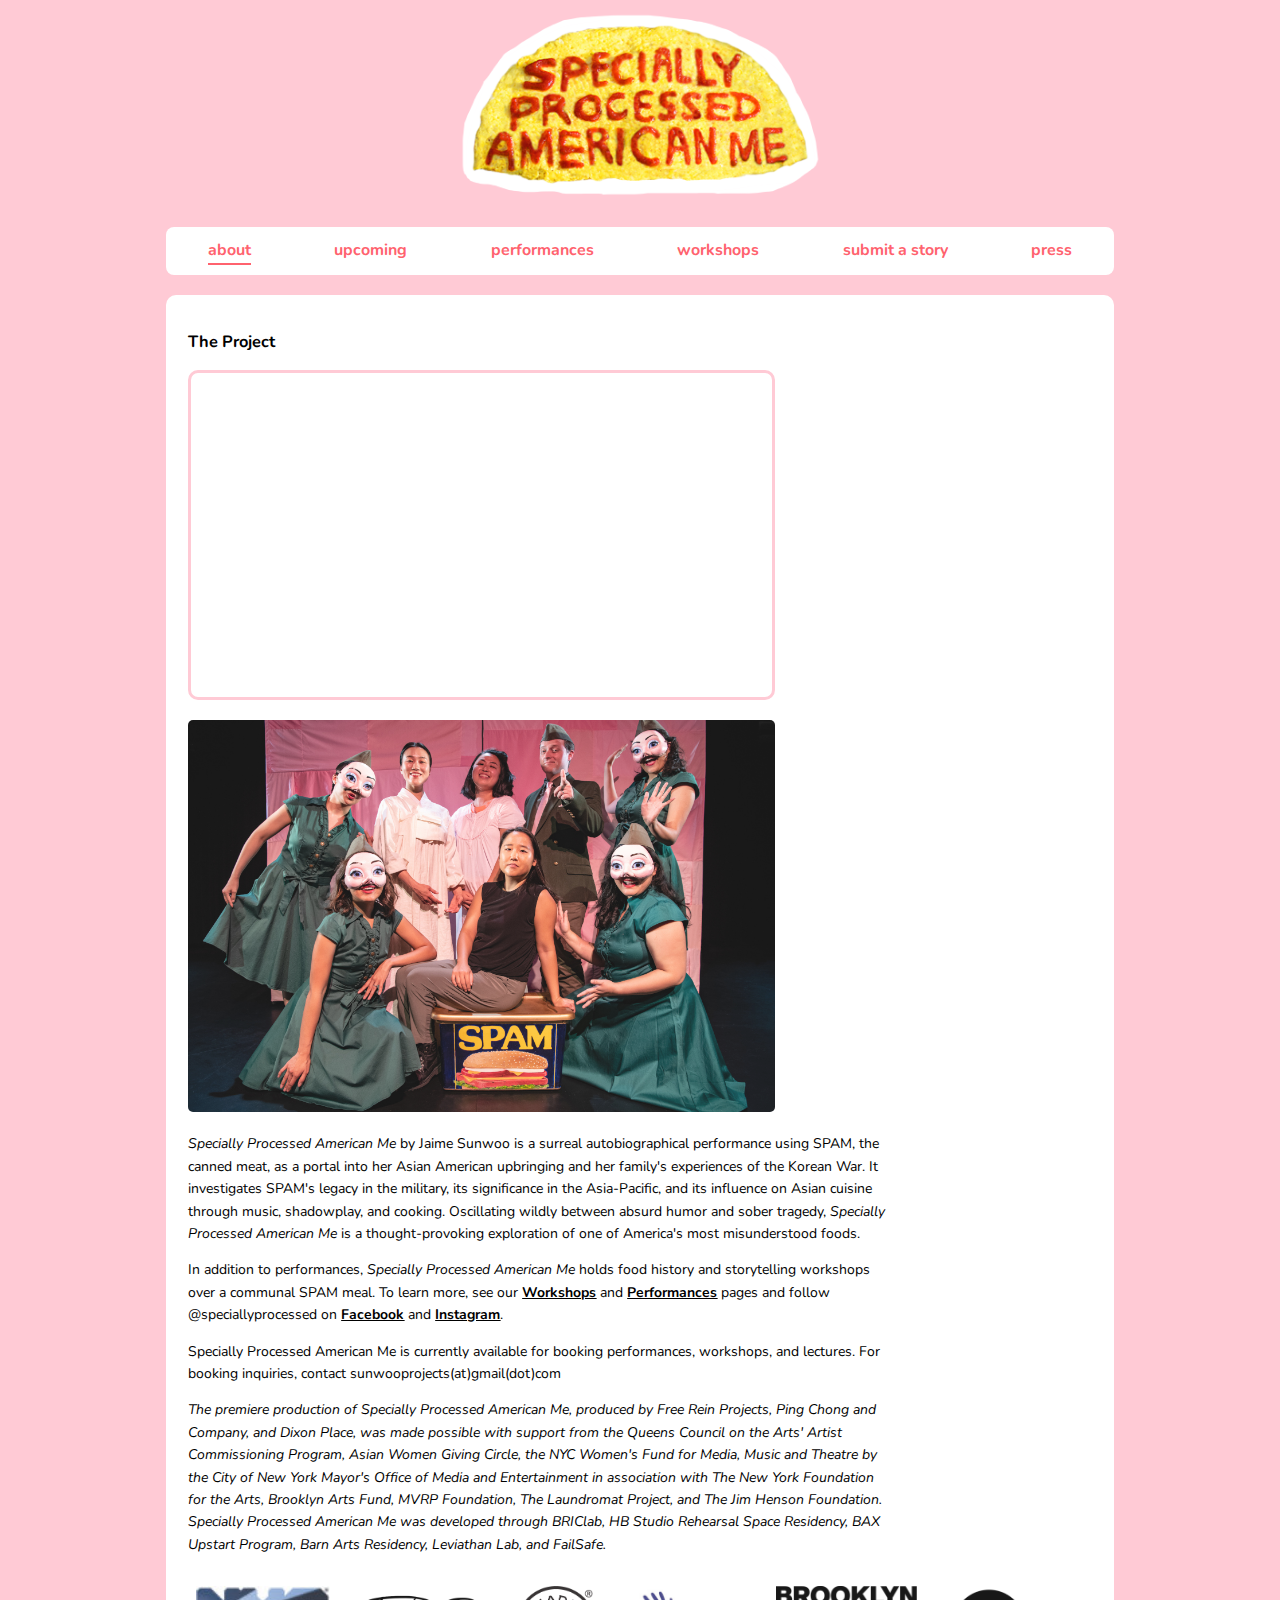
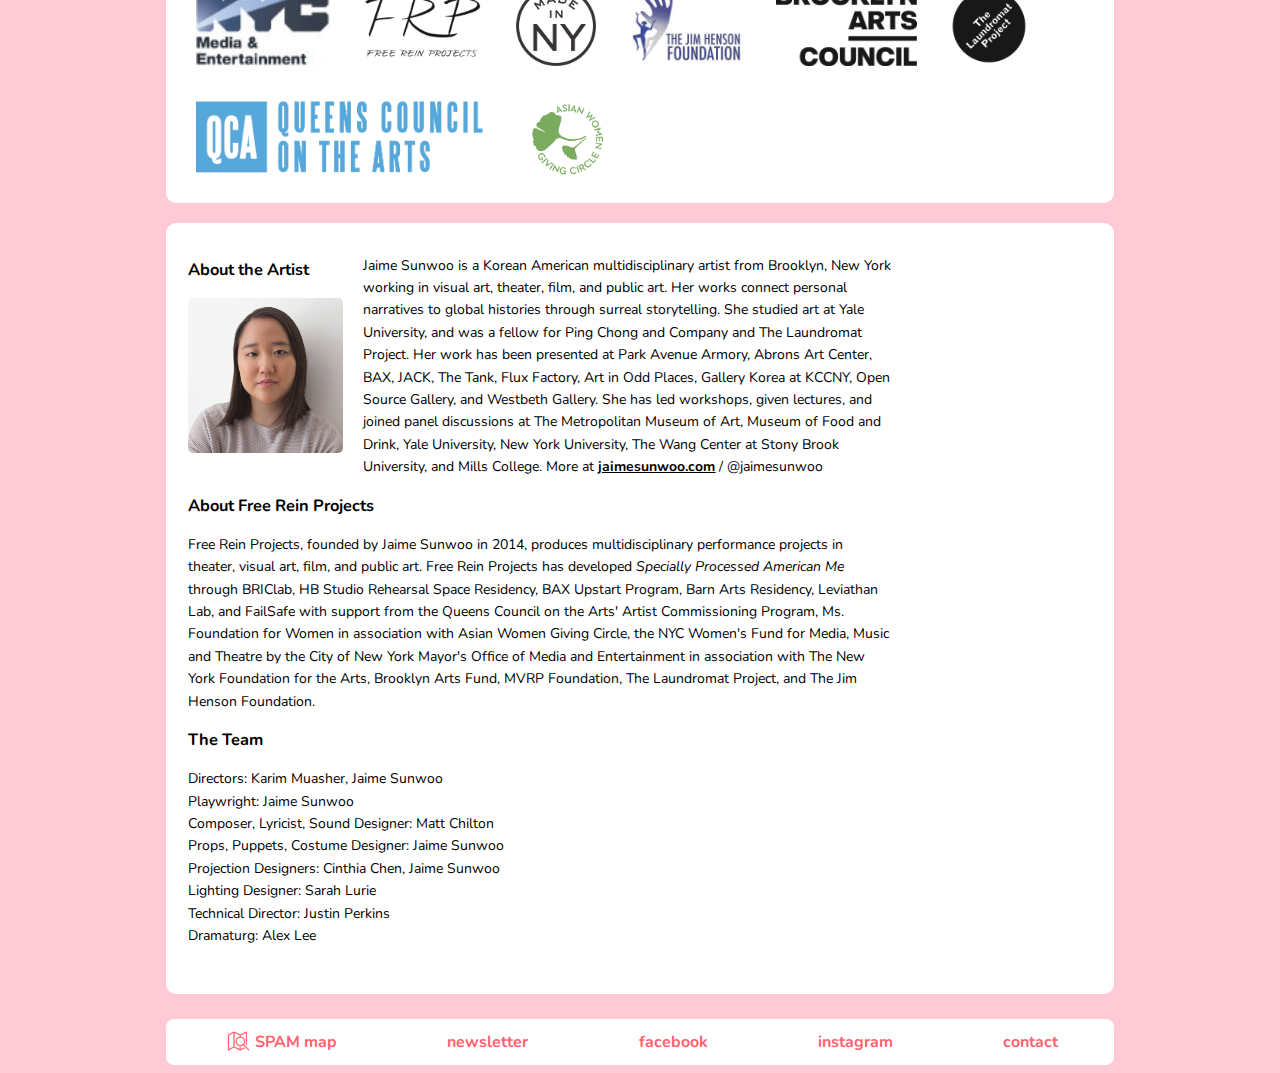
==== commit af278c6c: "minor updates" ====
--- a/about.html
+++ b/about.html
@@ -29,7 +29,7 @@
       <h3>The Project</h3>
 
       <div class="youtube-embed" style="margin-bottom: 20px;">
-        <iframe src="https://www.youtube-nocookie.com/embed/3OxfQPyIzbg?controls=0"
+        <iframe src="https://www.youtube-nocookie.com/embed/3OxfQPyIzbg?showinfo=0"
 	        title="YouTube video player"
 	        frameborder="0"
 	        allow="accelerometer; autoplay; clipboard-write; encrypted-media; gyroscope; picture-in-picture"
@@ -68,7 +68,7 @@
       <p>
         Specially Processed American Me is currently available for booking
 	performances, workshops, and lectures. For booking inquiries, contact
-	jaimesunwoo(at)gmail(dot)com
+	sunwooprojects(at)gmail(dot)com
       </p>
 
       <p>
--- a/style_new.css
+++ b/style_new.css
@@ -760,3 +760,23 @@
       display: none;
   }
 }
+
+.flushingTownHallPromo {
+    border: 3px solid #ffcad5;
+    border-radius: 10px;
+    margin: 0 auto;
+    width: 78%;
+    padding: 5px;
+}
+.flushingTownHallPromo h4 {
+    margin-top: 8px;
+    font-size: 16px;
+}
+@media screen and (max-device-width: 800px) {
+  .flushingTownHallPromo {
+      width: 80vw;
+  }
+  .flushingTownHallPromo h4 {
+      padding: 0 20px;
+  }
+}
